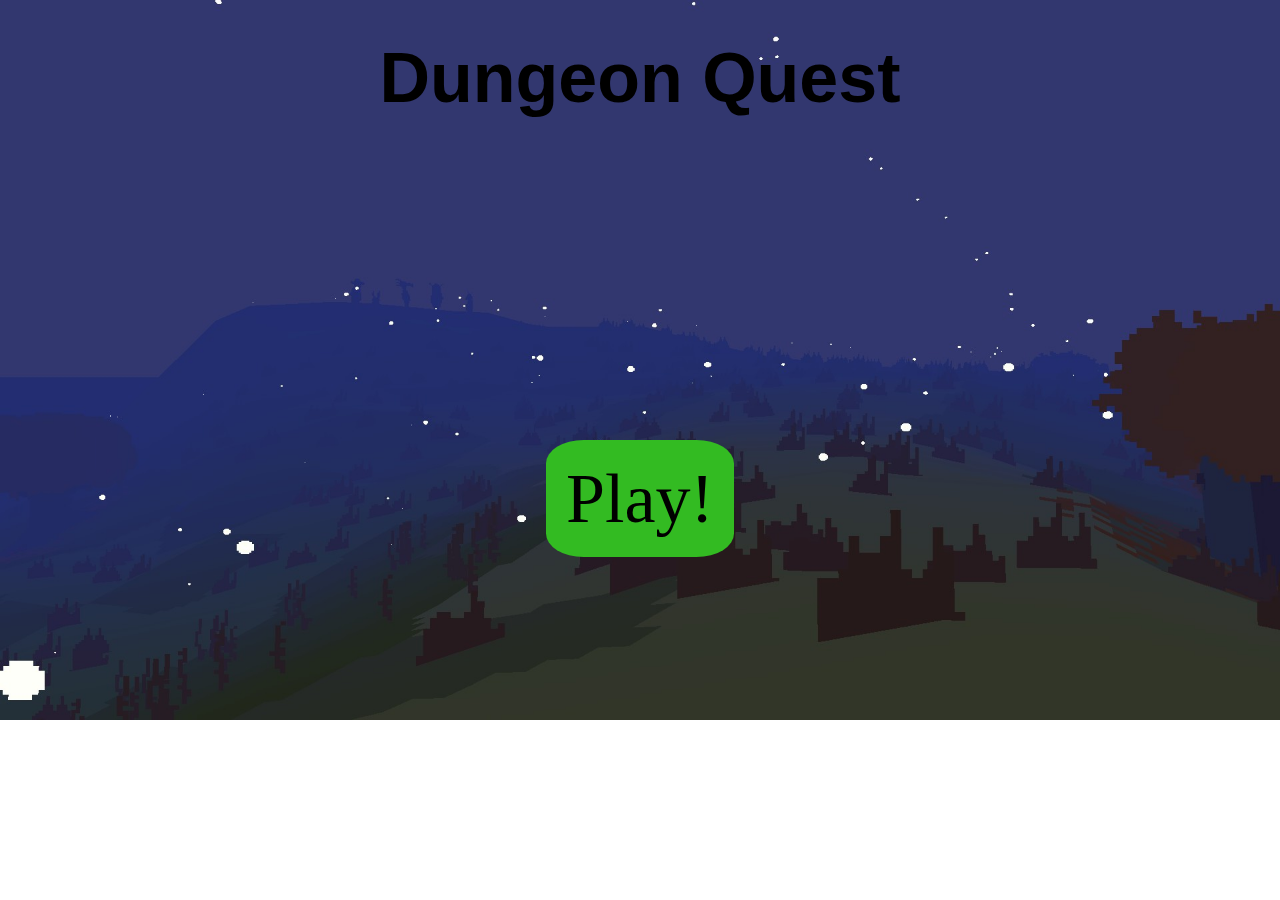
==== game/index.html @ 6e528531 "game" ====
<!DOCTYPE html>
<html >
  <head>
    <meta charset="UTF-8">
    <title>A Pen by  Captain Anonymous</title>
        <link rel="stylesheet" href="css/style.css">
		<script src="https://ajax.googleapis.com/ajax/libs/jquery/1.11.3/jquery.min.js"></script>
  </head>

  <body>

    <h1 id="headerOne">Dungeon Quest</h1>

<div class="playButton">
  <a href="#" class="buttonOne">Play!</a>
</div>
    
    
    
    
    
  </body>
</html>
---- game/css/style.css ----
body {
  background-image: url("../images/2013-02-02_00012.jpg");
  background-repeat: no-repeat;
  background-size: cover;
}

#headerOne {
  text-align: center;
  font-family: "Arial Black", Gadget, sans-serif;
  font-size: 70px;
  margin: auto;
  margin-top:3%;
}

.buttonOne {
  font-size: 70px;
  background-color: #3b2;
  text-decoration: none;
  color: black;
  padding: 20px;
  border-radius: 20%;
}

.playButton {
  display: block;
  margin: 0 auto;
  text-align: center;
  margin-top: 27%;
}
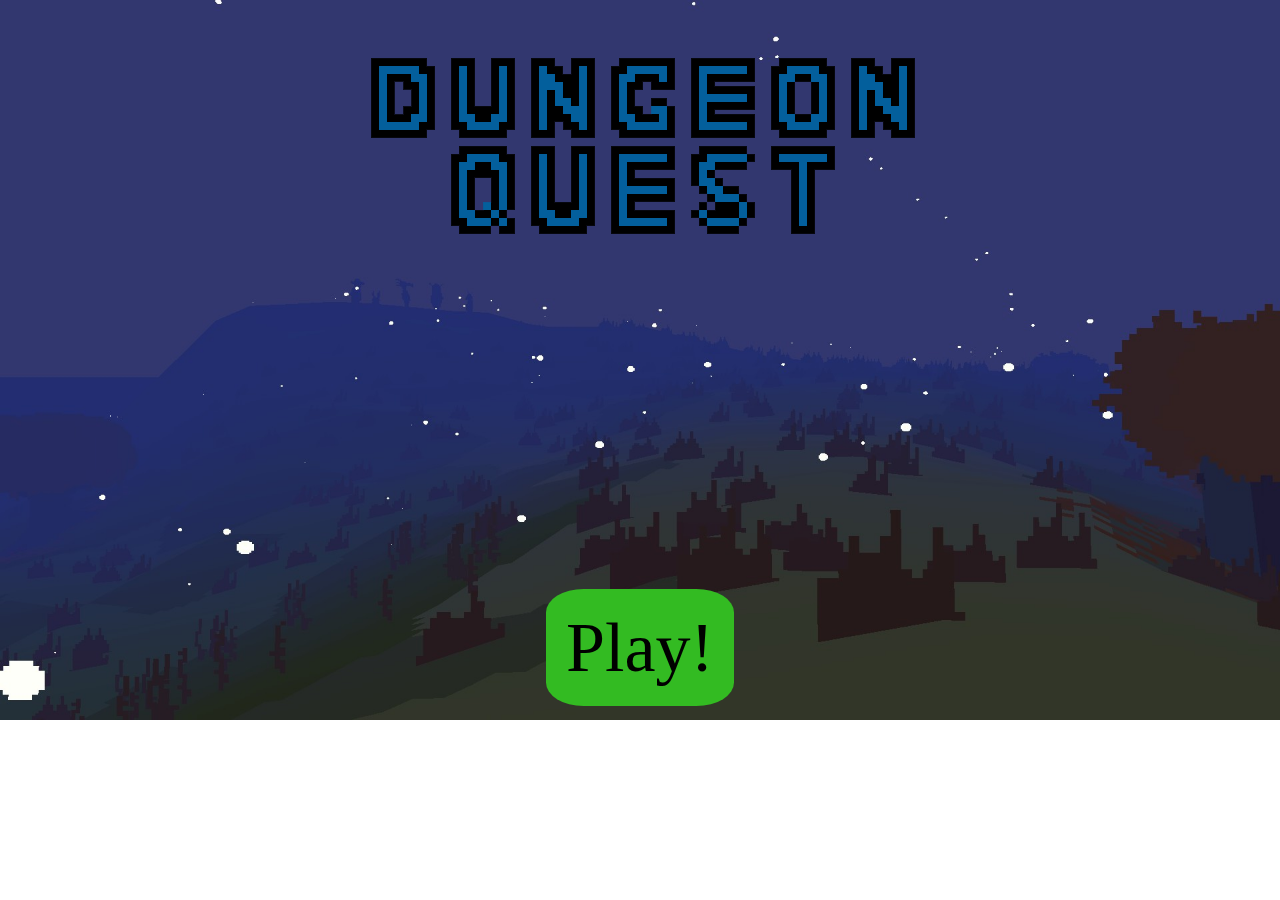
==== commit ee1a97fc: "game js" ====
--- a/game/index.html
+++ b/game/index.html
@@ -7,12 +7,14 @@
 		<script src="https://ajax.googleapis.com/ajax/libs/jquery/1.11.3/jquery.min.js"></script>
   </head>
 
-  <body>
-
-    <h1 id="headerOne">Dungeon Quest</h1>
+  <body id="bodyId">
+  <div class="dungeonQuestTitle">
+    <!--<h1 id="headerOne">Dungeon Quest</h1>-->
+    <img src="images/DungeonQuest.PNG" class="dungeonQuestTitle">
+  </div>
 
 <div class="playButton">
-  <a href="#" class="buttonOne">Play!</a>
+  <a href="game/index.html" class="buttonOne">Play!</a>
 </div>
     
     
--- a/game/css/style.css
+++ b/game/css/style.css
@@ -26,4 +26,11 @@
   margin: 0 auto;
   text-align: center;
   margin-top: 27%;
+}
+
+.dungeonQuestTitle {
+  text-align: center;
+  display: block;
+  margin: auto;
+  margin-top: 3%;
 }